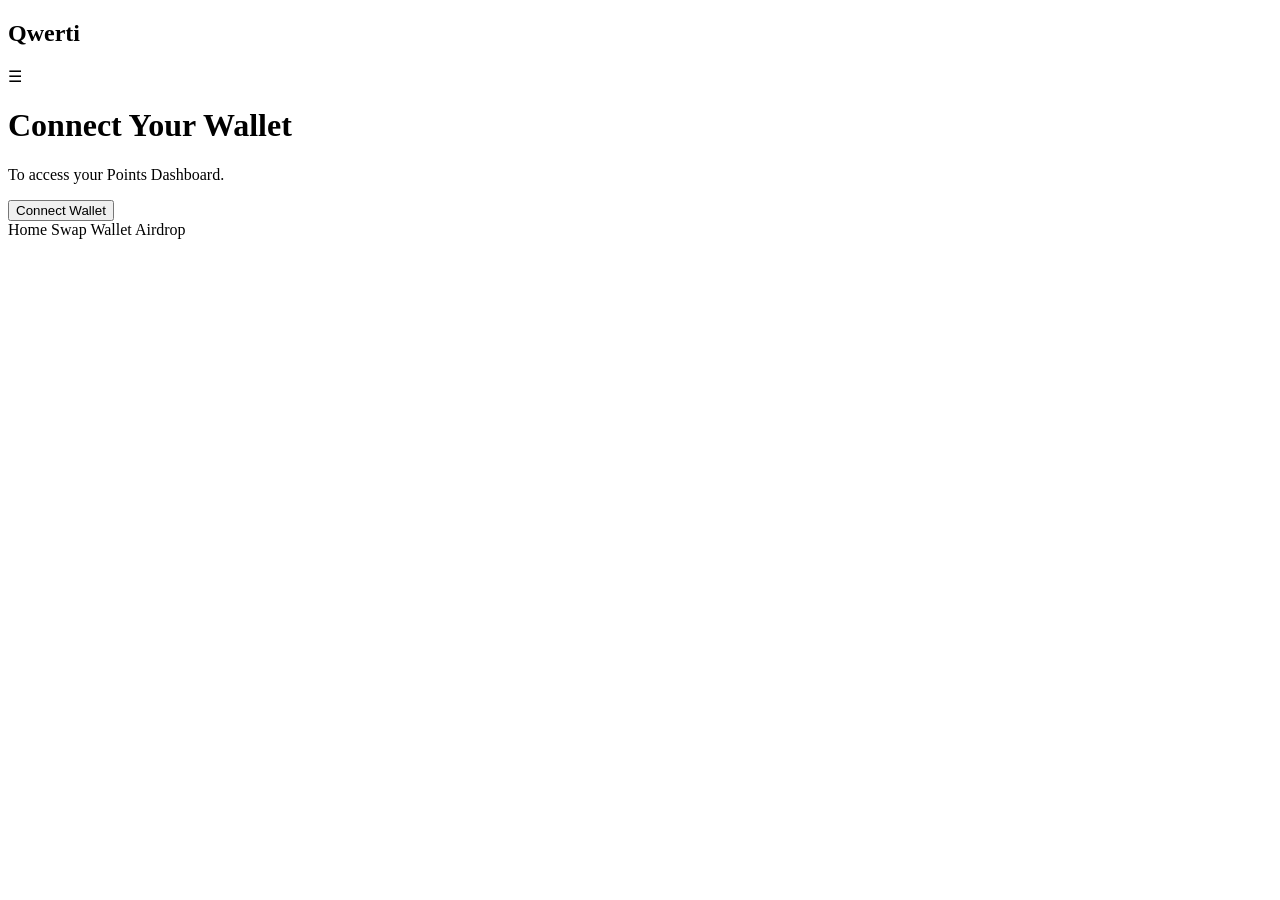
==== index.html @ cfb7ee74 "Create index.html" ====
<!DOCTYPE html>
<html lang="en">
<head>
  <meta charset="UTF-8">
  <meta name="viewport" content="width=device-width, initial-scale=1.0">
  <title>Qwerti</title>
  <link rel="stylesheet" href="style.css">
</head>

<body>

<header>
  <h2>Qwerti</h2>
  <div>☰</div>
</header>

<div class="center">
  <h1>Connect Your Wallet</h1>
  <p>To access your Points Dashboard.</p>

  <button onclick="connectWallet()">Connect Wallet</button>
</div>

<nav>
  <span>Home</span>
  <span>Swap</span>
  <span>Wallet</span>
  <span class="active">Airdrop</span>
</nav>

<script src="script.js"></script>
</body>
</html>
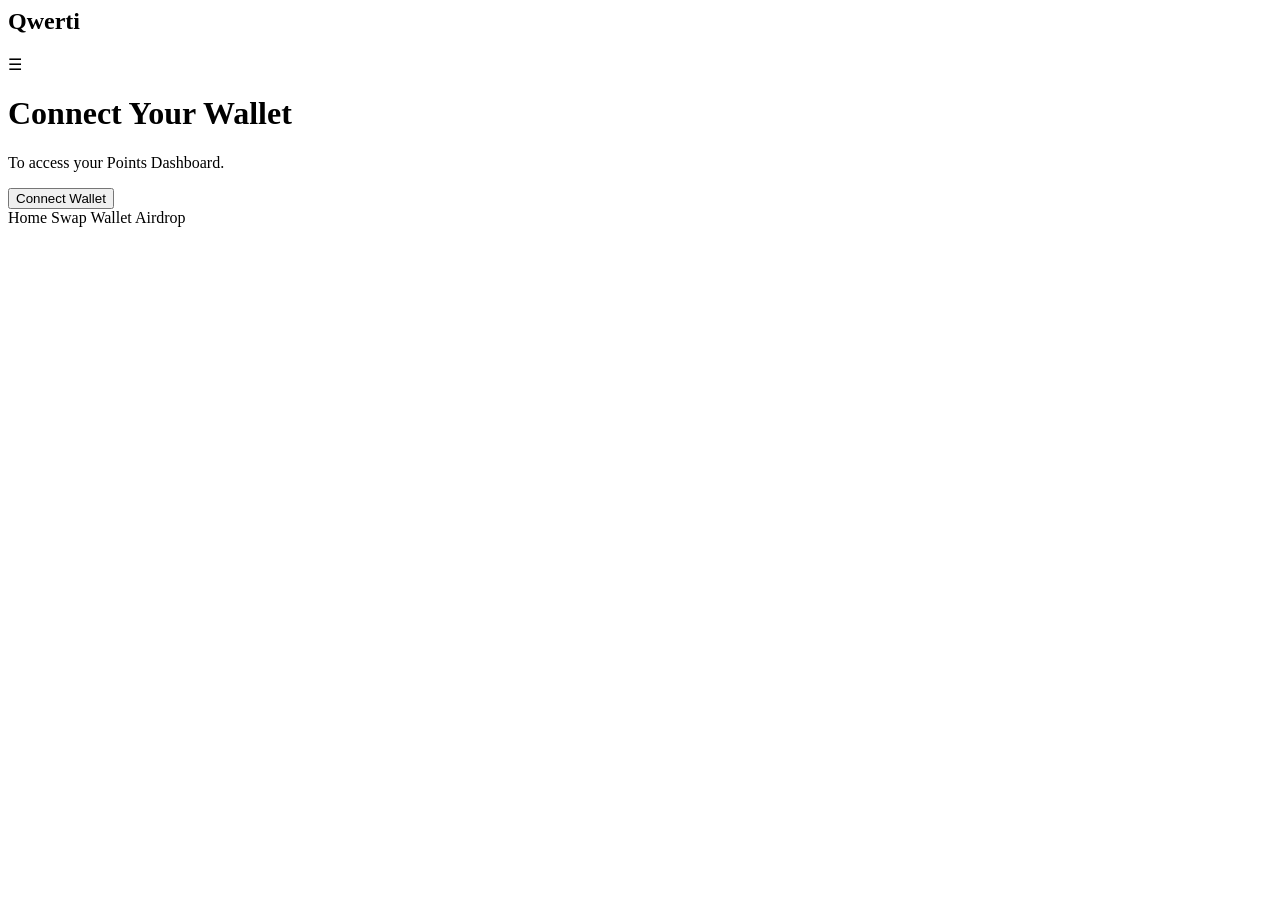
==== commit 76bf4274: "Update index.html" ====
--- a/index.html
+++ b/index.html
@@ -1,4 +1,4 @@
-<!DOCTYPE html>
+
 <html lang="en">
 <head>
   <meta charset="UTF-8">
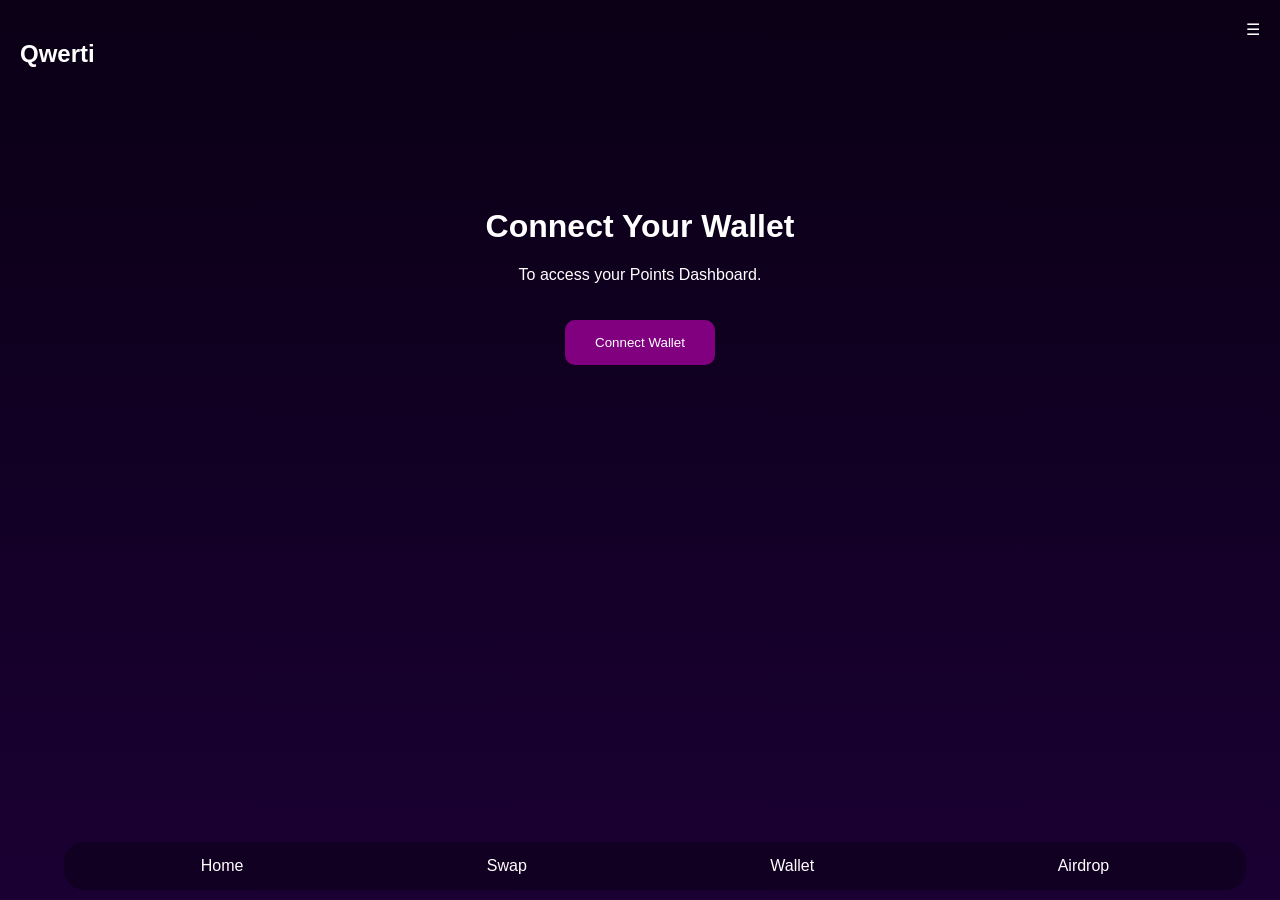
==== commit 81bc1597: "Add new index.html" ====
--- a/index.html
+++ b/index.html
@@ -18,7 +18,7 @@
   <h1>Connect Your Wallet</h1>
   <p>To access your Points Dashboard.</p>
 
-  <button onclick="connectWallet()">Connect Wallet</button>
+  <button>Connect Wallet</button>
 </div>
 
 <nav>
--- a/style.css
+++ b/style.css
@@ -0,0 +1,42 @@
+body {
+  margin: 0;
+  font-family: Arial;
+  background: linear-gradient(#0a0015, #1a0033);
+  color: white;
+}
+
+header {
+  display: flex;
+  justify-content: space-between;
+  padding: 20px;
+}
+
+.center {
+  text-align: center;
+  margin-top: 100px;
+}
+
+button {
+  padding: 15px 30px;
+  border-radius: 10px;
+  border: none;
+  background: purple;
+  color: white;
+  margin-top: 20px;
+}
+
+nav {
+  position: fixed;
+  bottom: 10px;
+  width: 90%;
+  left: 5%;
+  display: flex;
+  justify-content: space-around;
+  background: #120022;
+  padding: 15px;
+  border-radius: 20px;
+}
+
+.active {
+  color: white;
+}
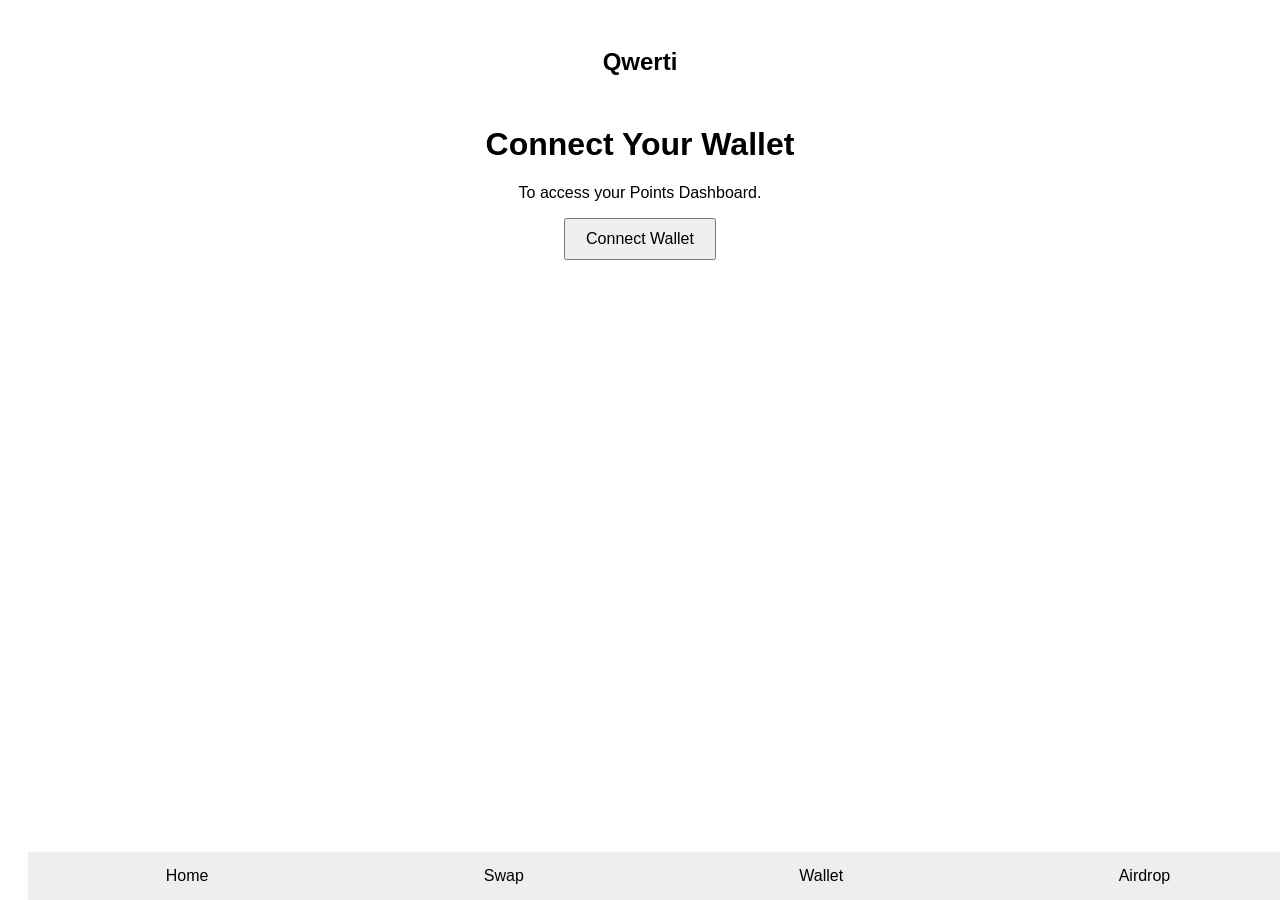
==== commit 55876f4d: "Fresh index.html with integrated JS" ====
--- a/index.html
+++ b/index.html
@@ -1,33 +1,91 @@
-
+<!DOCTYPE html>
 <html lang="en">
 <head>
   <meta charset="UTF-8">
   <meta name="viewport" content="width=device-width, initial-scale=1.0">
   <title>Qwerti</title>
-  <link rel="stylesheet" href="style.css">
+  <style>
+    body { font-family: Arial, sans-serif; text-align: center; padding: 20px; }
+    .center { margin: 50px 0; }
+    nav { position: fixed; bottom: 0; width: 100%; display: flex; justify-content: space-around; background: #eee; padding: 10px 0; }
+    nav span { cursor: pointer; padding: 5px 10px; }
+    nav .active { font-weight: bold; }
+    button { padding: 10px 20px; font-size: 16px; cursor: pointer; }
+  </style>
 </head>
-
 <body>
 
 <header>
   <h2>Qwerti</h2>
-  <div>☰</div>
 </header>
 
 <div class="center">
   <h1>Connect Your Wallet</h1>
   <p>To access your Points Dashboard.</p>
-
-  <button>Connect Wallet</button>
+  <button id="connect-wallet-btn">Connect Wallet</button>
 </div>
 
 <nav>
   <span>Home</span>
   <span>Swap</span>
-  <span>Wallet</span>
-  <span class="active">Airdrop</span>
+  <span id="wallet-btn">Wallet</span>
+  <span id="airdrop-btn">Airdrop</span>
 </nav>
 
-<script src="script.js"></script>
+<script>
+const backendUrl = "https://web3-backend-7xoj.onrender.com";
+let currentWallet = "";
+
+// Connect Wallet
+document.getElementById("connect-wallet-btn").addEventListener("click", async () => {
+  const wallet = prompt("Enter your wallet address:");
+  if (!wallet) return;
+  currentWallet = wallet;
+
+  try {
+    const res = await fetch(`${backendUrl}/login`, {
+      method: "POST",
+      headers: { "Content-Type": "application/json" },
+      body: JSON.stringify({ wallet })
+    });
+    const data = await res.json();
+    alert(`Welcome ${wallet}! You have ${data.points} points.`);
+  } catch (err) {
+    console.error(err);
+    alert("Login failed. Try again!");
+  }
+});
+
+// Wallet Button
+document.getElementById("wallet-btn").addEventListener("click", async () => {
+  if (!currentWallet) return alert("Connect your wallet first!");
+  try {
+    const res = await fetch(`${backendUrl}/user/${currentWallet}`);
+    const data = await res.json();
+    alert(`Wallet: ${currentWallet}\nPoints: ${data.points}\nTasks Completed: ${data.tasksCompleted}`);
+  } catch (err) {
+    console.error(err);
+    alert("Failed to get user data.");
+  }
+});
+
+// Airdrop Button
+document.getElementById("airdrop-btn").addEventListener("click", async () => {
+  if (!currentWallet) return alert("Connect your wallet first!");
+  try {
+    const res = await fetch(`${backendUrl}/claim`, {
+      method: "POST",
+      headers: { "Content-Type": "application/json" },
+      body: JSON.stringify({ wallet: currentWallet })
+    });
+    const data = await res.json();
+    alert(`Airdrop claimed! Points: ${data.points}`);
+  } catch (err) {
+    console.error(err);
+    alert("Airdrop failed.");
+  }
+});
+</script>
+
 </body>
 </html>
